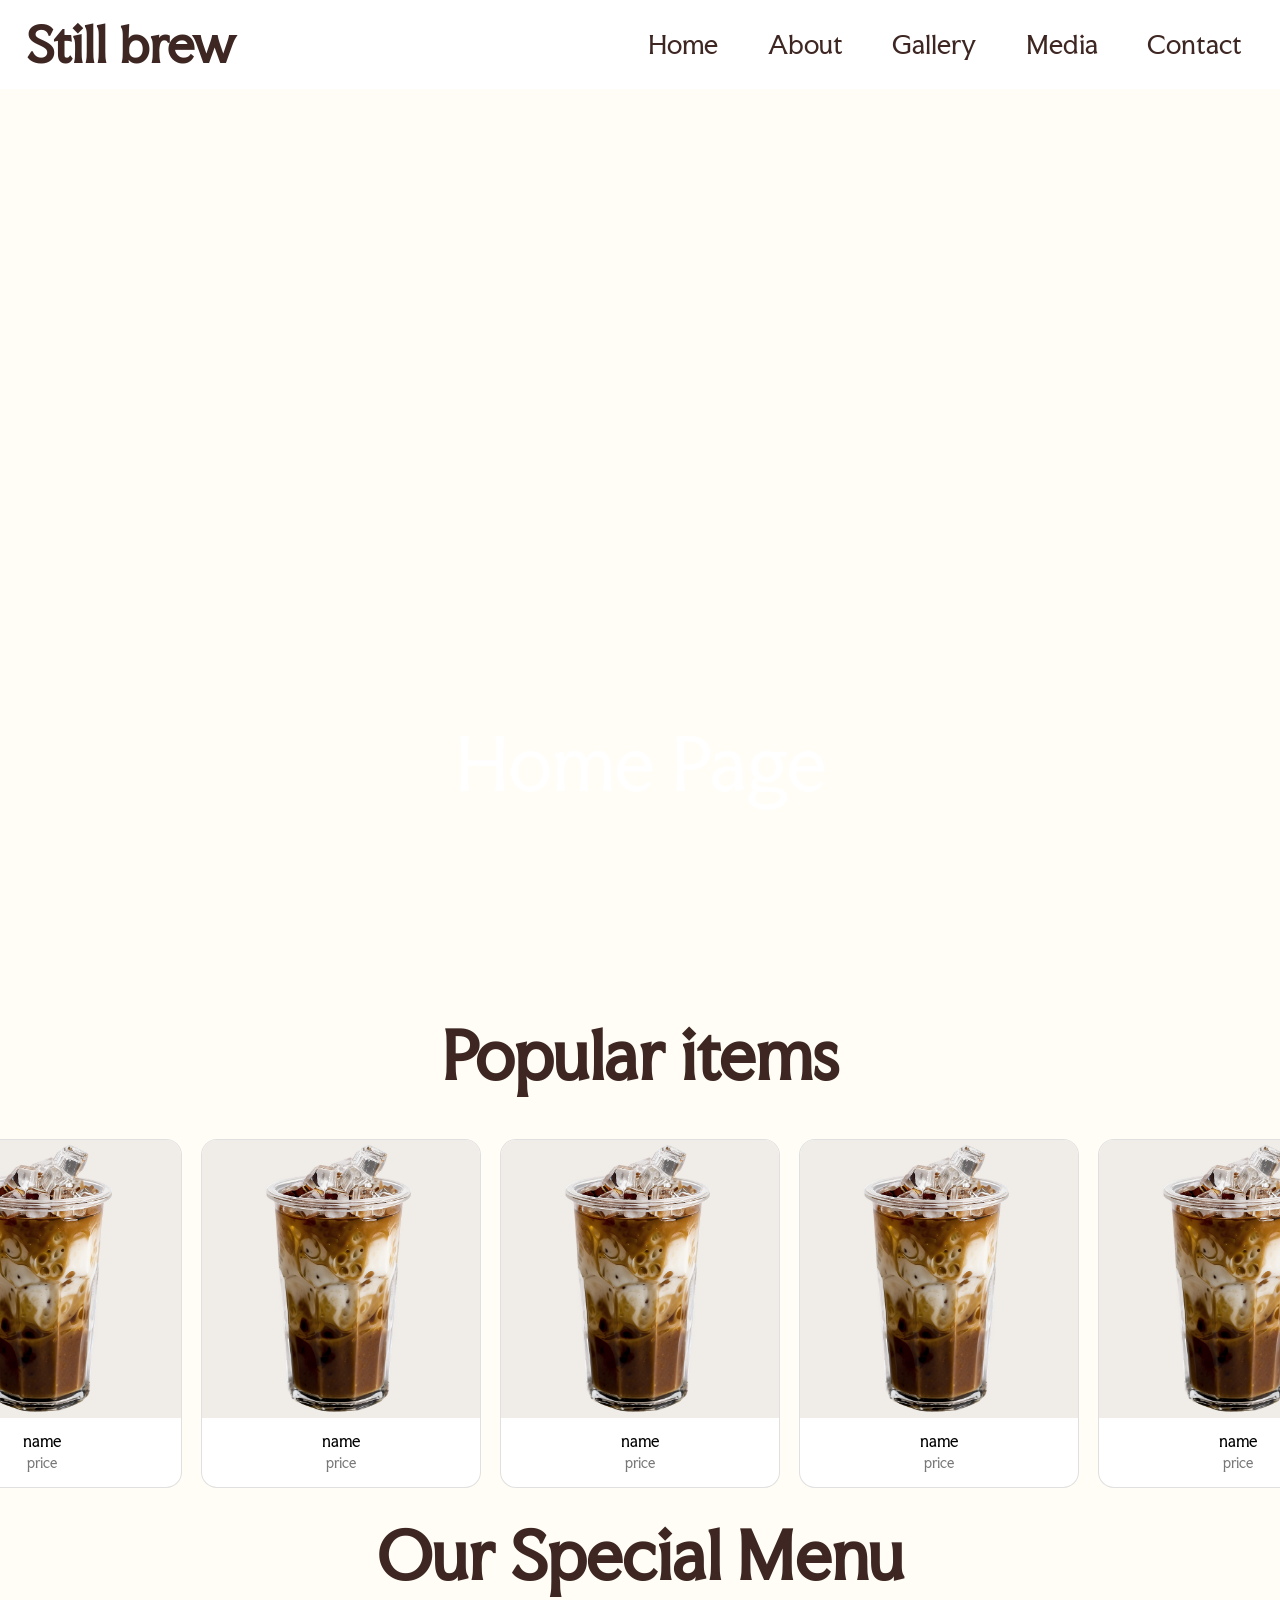
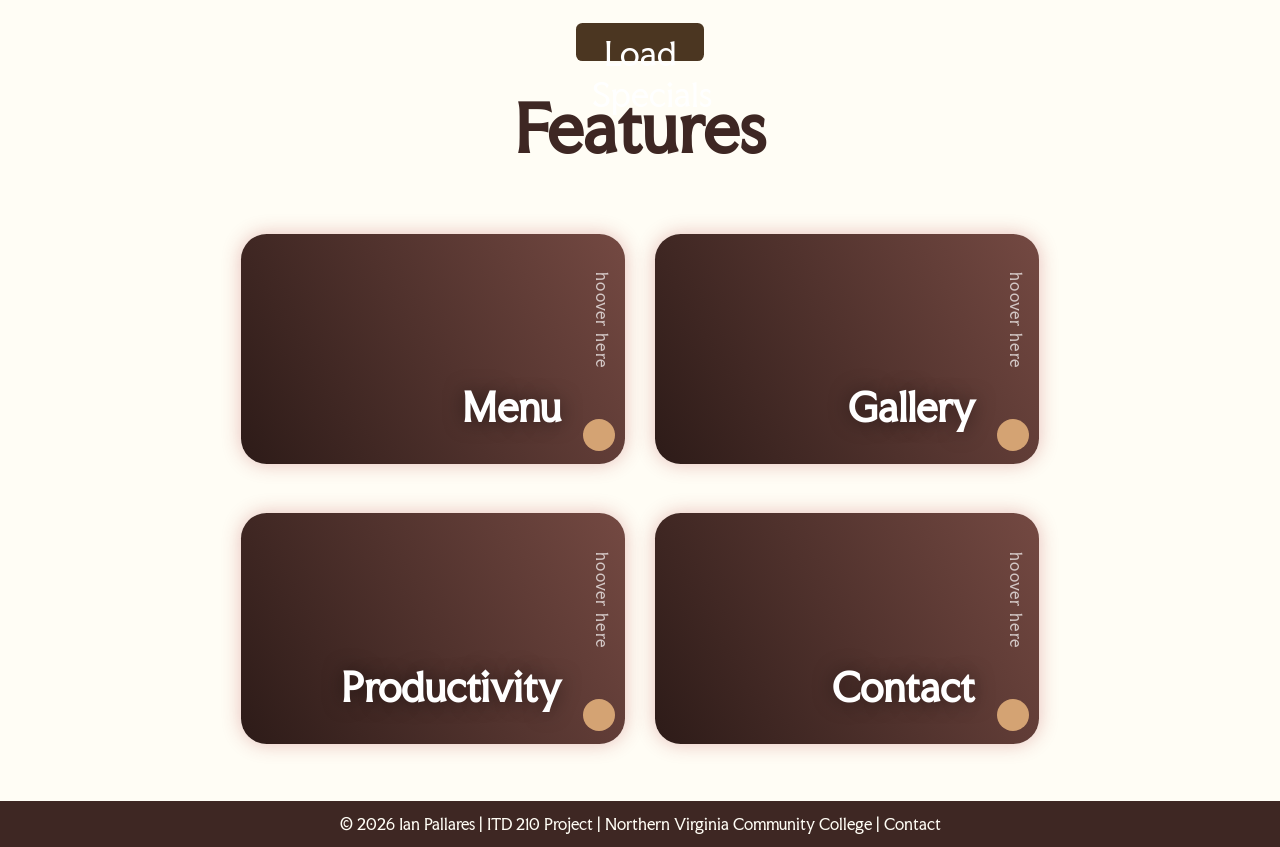
==== Milestone_project/index.html @ f3f9508e "Add files via upload" ====
<!DOCTYPE html>
<html lang="en">

<head>
    <meta charset="UTF-8">
    <meta name="viewport" content="width=device-width, initial-scale=1.0">
    <title>Document</title>
    <link rel="stylesheet" href="css/style.css">
    <link rel="preconnect" href="https://fonts.googleapis.com">
    <link rel="preconnect" href="https://fonts.gstatic.com" crossorigin>
    <link href="https://fonts.googleapis.com/css2?family=Faculty+Glyphic&display=swap" rel="stylesheet">
</head>
<body>
    <header>
        <div class="navbar">
            <!-- The name of the website can change on a future-->
            <span class="brand">Still brew</span>

            <button class="menu-toggle" aria-label="Menu" aria-expanded="false" aria-controls="primary-nav">
                <span></span><span></span><span></span>
            </button>

            <nav id="primary-nav" aria-label="Main navigation">
                <a href="index.html" class="nav-item">Home</a>
                <a href="about.html" class="nav-item">About</a>
                <a href="gallery.html" class="nav-item">Gallery</a>
                <a href="media.html" class="nav-item">Media</a>
                <a href="contact.html" class="nav-item">Contact</a>
            </nav>
        </div>
    </header>
    <section class="hero">
        <div class="hero-title">Home Page</div>
        <video autoplay loop muted playsinline class="hero-bg" src="videos/temporal example.mp4"></video>
    </section>

    <main>
        <h2 class="reveal">Popular items</h2>
        <section class="container-best-sellers">
            <div class="card-item reveal">
                <div class="card-image">
                    <!-- I am not using "alt" for now because those are only examples, i am gonna create images with AI and replace the ones i have right now-->
                    <img src="images/iced-coffee.png" alt="iced coffee beverage">
                </div>
                <div class="content">
                    <h3>name</h3>
                    <p>price</p>
                </div>
            </div>
            <div class="card-item reveal">
                <div class="card-image">
                    <!-- I am not using "alt" for now because those are only examples, i am gonna create images with AI and replace the ones i have right now-->
                    <img src="images/iced-coffee.png" alt="iced coffee beverage">
                </div>
                <div class="content">
                    <h3>name</h3>
                    <p>price</p>
                </div>
            </div>
            <div class="card-item reveal">
                <div class="card-image">
                    <!-- I am not using "alt" for now because those are only examples, i am gonna create images with AI and replace the ones i have right now-->
                    <img src="images/iced-coffee.png" alt="iced coffee beverage">
                </div>
                <div class="content">
                    <h3>name</h3>
                    <p>price</p>
                </div>
            </div>
            <div class="card-item reveal">
                <div class="card-image">
                    <!-- I am not using "alt" for now because those are only examples, i am gonna create images with AI and replace the ones i have right now-->
                    <img src="images/iced-coffee.png" alt="iced coffee beverage">
                </div>
                <div class="content">
                    <h3>name</h3>
                    <p>price</p>
                </div>
            </div>
            <div class="card-item reveal">
                <div class="card-image">
                    <!-- I am not using "alt" for now because those are only examples, i am gonna create images with AI and replace the ones i have right now-->
                    <img src="images/iced-coffee.png" alt="iced coffee beverage">
                </div>
                <div class="content">
                    <h3>name</h3>
                    <p>price</p>
                </div>
            </div>
        </section>


        <section id="coffee-specials" class="reveal">
            <h2>Our Special Menu</h2>

            <button class="btn" id="loadBtn">Load Specials</button>

            <p id="loadingMessage" style="display: none;">Loading...</p>
            <p id="errorMessage"></p>

            <div id="dataContainer">
            </div>
        </section>

        <h2 class="reveal">Features</h2>
        <section class="container-features reveal">
            <div class="card-features menu">
                <h3>Menu</h3>
                <p>Click here to see our variety of delicious food and drink options</p>
                <span>hoover here</span>
                <div class="pic"></div>
                <!-- Do not forget. Button tag acts as a decoration too-->
                <button onclick="window.location.href='about.html';"></button>
            </div>
            <div class="card-features gallery">
                <h3>Gallery</h3>
                <p>A collection of different media about us</p>
                <span>hoover here</span>
                <div class="pic"></div>
                <button onclick="window.location.href='gallery.html';"></button>
            </div>
            <div class="card-features productivity">
                <h3>Productivity</h3>
                <p>Tools to help you being productive</p>
                <span>hoover here</span>
                <div class="pic"></div>
                <button onclick="window.location.href='media.html';"></button>
            </div>
            <div class="card-features contact">
                <h3>Contact</h3>
                <p>See our contact info and our current location</p>
                <span>hoover here</span>
                <div class="pic"></div>
                <!-- I didn't know button tags could do this-->
                <button onclick="window.location.href='contact.html';"></button>
            </div>
        </section>
    </main>

    <footer class="footer">
        © 2026 Ian Pallares | ITD 210 Project | Northern Virginia Community College | <a
            href="mailto:ijp32337@email.vccs.edu" style="text-decoration: none; color: inherit;">Contact</a>
    </footer>

    <script>
        function revealOnScroll() {
            var reveals = document.querySelectorAll(".reveal");

            for (var i = 0; i < reveals.length; i++) {
                var windowHeight = window.innerHeight;
                var elementTop = reveals[i].getBoundingClientRect().top;
                var revealPoint = 100;

                if (elementTop < windowHeight - revealPoint) {
                    reveals[i].classList.add("active");
                }
            }
        }
        window.addEventListener("scroll", revealOnScroll);

        revealOnScroll();
    </script>

    <script src="js/script.js"></script>
    
    <!-- Tiny JS for the mobile menu -->
    <script>
        const menuToggle = document.querySelector('.menu-toggle');
        const nav = document.getElementById('primary-nav');

        menuToggle.addEventListener('click', () => {
            const isOpen = nav.classList.toggle('active');
            // Update accessibility state
            menuToggle.setAttribute('aria-expanded', isOpen ? 'true' : 'false');
        });
    </script>
</body>

</html>
---- Milestone_project/css/style.css ----
* {
    margin: 0;
    padding: 0;
    box-sizing: border-box;
}

body {
    font-family: Arial, Helvetica, sans-serif;
    background-color: #FFFDF5;
    overflow-x: hidden;
}

/** Navbar **/
.navbar {
    display: flex;
    justify-content: space-between;
    align-items: center;
    padding: 1vw 2vw;
    color: #3E2723;
    background-color: white;
}
.brand {
    font-size: 5vw;
    font-weight: bold;
    font-family: "Faculty Glyphic", sans-serif;
}

/* Mobile nav */

/*This is the nav for mobile devices */
#primary-nav.active {
    display: flex;
    flex-direction: column;
    position: absolute;
    top: 40px;
    left: 0;
    width: 100%;
    background-color: white;
    padding: 20px;
    z-index: 4;
    border-bottom: 2px solid #3E2723;
    list-style: none;
}

/* I have been having problems with the first mobile approach due to the navbar, the error happened because i reused some code and i forgot to erase the things i didn't need more jajajajaja */

#primary-nav.active a {
    display: block;
    font-size: 1.5rem;
    margin: 10px 0;
    font-family: "Faculty Glyphic", sans-serif;
    /* Change the font later */
    text-decoration: none;
    color: #3E2723;
}

nav {
    display: none;
}


.nav-item {
    padding: 10px;
}

nav a:hover {
    background-color: #869d7a;
    border-radius: 8px;
    transition: color 0.5s ease, background-color 0.30s ease
}

.hero {
    /* Here i used 100 vh for the height so my hero video fills the entire screen on mobile */
    position: relative;
    width: 100%;
    height: 100vh;
    overflow: hidden;
    display: flex;
    justify-content: center;
    align-items: center;
}

.hero video {
    position: absolute;
    top: 0;
    left: 0;
    width: 100%;
    height: 100%;
    object-fit: cover; 
    z-index: 1;
}

@keyframes loadIn {
    from { opacity: 0; transform: translateY(20px); }
    to { opacity: 1; transform: translateY(0); }
}

.hero-title {
    animation: loadIn 0.8s ease-out forwards;
    position: relative;
    z-index: 2;
    color: white;
    text-align: center;
    font-size: 2.5rem;
    top: 25%;
    font-family: "Faculty Glyphic", sans-serif;
}

/* Hamburger (hidden on desktop) */
.menu-toggle {
    display: inline-block;
    background: transparent;
    border: 0;
    padding: 6px;
    cursor: pointer;
}

.menu-toggle span {
    display: block;
    width: 24px;
    height: 3px;
    background: #3E2723;
    margin: 4px 0;
    transition: 0.3s;
}

h2 {
    text-align: center;
    font-size: 10vw;
    margin-top: 15px;
    margin-bottom: 15px;
    color: #3E2723;
    font-family: "Faculty Glyphic", sans-serif;
}

/** Cards **/

.container-best-sellers {
    display: flex;
    overflow-x: auto;
    scroll-snap-type: x mandatory;
    -webkit-overflow-scrolling: touch; /* smooth on iOS */
    gap: 1.25rem;
    padding: 1rem 1.5rem 0rem;
    scroll-padding-inline: 1.5rem;
    scrollbar-width: none; /* Firefox */
}
.container-best-sellers::-webkit-scrollbar {
  display: none; /* Chrome/Safari */
}


/** reveal for animations on scroll **/
.reveal {
    opacity: 0;
    transform: translateY(100px);
    transition: all 0.8s ease-out;
}

.reveal.active {
    opacity: 1;
    transform: translateY(0);
}

.card-item {
    flex: 0 0 75vw;       /* shows ~1.3 cards → hints more content */
    max-width: 280px;
    min-width: 200px;
    scroll-snap-align: center;
    background: #fff;
    border: 0.5px solid rgba(0, 0, 0, 0.12);
    border-radius: 16px;
    overflow: hidden;
    cursor: pointer;
    transition: transform 0.3s ease, box-shadow 0.3s ease, border-color 0.3s ease;
}

.card-item:hover {
    transform: translateY(-6px) scale(1.02);
    border-color: rgba(0, 0, 0, 0.25);
    box-shadow: 0 12px 28px rgba(0, 0, 0, 0.10);
}


.card-image {
    width: 100%;
    aspect-ratio: 1 / 1;
    overflow: hidden;
    background: #f0ede8;
}
.card-image img {
    width: 100%;
    height: 100%;
    object-fit: cover;
    transition: transform 0.4s ease;
}
.card-item:hover .card-image img {
    transform: scale(1.07) rotate(2deg);
}

.content {
    padding: 0.85rem 1rem 1rem;
    text-align: center;
    font-family: "Faculty Glyphic", sans-serif;

}
.content h3 {
    font-size: 15px;
    font-weight: 500;
    margin-bottom: 4px;
}
.content p {
    font-size: 13px;
    color: #777;
}

.btn {
    display: block;
    padding: 10px 16px;
    margin: 0 auto;
    cursor: pointer;
    background-color: #4b3621;
    color: white;
    border: none;
    border-radius: 5px;
    justify-content: center;
    font-family: "Faculty Glyphic", sans-serif;

}

#loadBtn {
    transition: transform 0.3s ease, background-color 0.3s ease;
}

#loadBtn:hover {
    transform: scale(1.05);
    background-color: #5d4037;
}

#dataContainer div {
    background: #f9f9f9;
    border: 1px solid #ddd;
    padding: 15px;
    margin-top: 12px;
    border-radius: 8px;
}

#errorMessage {
    color: red;
}

#dataContainer img {
    border-radius: 5px;
    margin-bottom: 10px;
}

/** Cards for features**/

/** Card 1 **/

.container-features {
    display: grid;
    gap: 5px;
    padding: 3vw;
    justify-content: center;
}

.container-features .card-features {
    position: relative;
    width: 90vw;
    height: 50vw;
    padding: 4vw;
    background: linear-gradient(60deg, #2D1B18 0%, #744942 100%);
    overflow: hidden;
    margin-bottom: 3.5vw;
    border-radius: 20px;
    box-shadow: 0 0 1.5vw rgba(175, 47, 47, 0.3);
}

/** Making these cards responsive is hard (╥﹏╥) **/

.container-features .card-features h3 {
    z-index: 99;
    position: absolute;
    bottom: 6vw;
    right: 20vw;
    font-size: 11vw;
    font-weight: 700;
    color: #fff;
    pointer-events: none;
    transition: 0.2s ease;
    text-shadow: 0 0 1.5vw rgba(0, 0, 0, 0.5);
    font-family: "Faculty Glyphic", sans-serif;

}

.container-features .card-features p {
    z-index: 99;
    position: absolute;
    bottom: 6vw;
    right: 13vw;
    width: 60vw;
    color: #fff;
    opacity: 0;
    font-size: 4vw;
    text-align: right;
    letter-spacing: 0.1vw;
    transition: 0.2s ease;
    font-family: "Faculty Glyphic", sans-serif;

}

/** I love these cards, but they are kind of hard to make. I still need to make them tinnier **/

.container-features .card-features span {
    z-index: 99;
    position: absolute;
    top: 9vw;
    right: 1.5vw;
    color: #fff;
    font-size: 4vw;
    letter-spacing: 0.1vw;
    writing-mode: vertical-rl;
    transition: 0.2s ease;
    opacity: 0.7;
    font-family: "Faculty Glyphic", sans-serif;
}

.container-features .card-features .pic {
    z-index: 100;
    width: 77.5vw;
    height: 42vw;
    background-size: cover;
    border-radius: 20px;
    filter: grayscale(60%);
    transition: 0.3s ease;
}

.container-features .card-features button {
    position: absolute;
    right: 2vw;
    bottom: 2vw;
    width: 8vw;
    height: 8vw;
    background-color: #D4A373;
    border: none;
    border-radius: 20px;
    cursor: pointer;
    outline: none;
    opacity: 1;
    transition: 0.3s ease;
}


.container-features .card-features:hover button {
    transform: scale(16.5);
    opacity: 0.5;
}

.container-features .card-features:hover h3 {
    bottom: 80px;
    right: 5vw;
}

.container-features .card-features:hover p {
    opacity: 1;
    right: 6vw;
}

.container-features .card-features:hover span {
    opacity: 0;
    top: 8vw;
}

.container-features .card-features:hover .pic {
    filter: grayscale(0);
    width: 100.5vw;
}

/** Cards images **/

.menu .pic {
    background-image: url(https://media.istockphoto.com/id/482528386/photo/cup-of-heart-latte-art.jpg?s=612x612&w=0&k=20&c=SfcHG-rkmGSvnm-AOsWDj63fH046qPPMMKsC5_cw-EI=);
}

.gallery .pic {
    background-image: url(https://volumesandvoyages.com/wp-content/uploads/2023/04/Best-Coffee-Shops-in-Dublin-featured.jpg);
}

.productivity .pic {
    background-image: url(https://img.freepik.com/free-photo/medium-shot-woman-working-laptop_23-2150491878.jpg?semt=ais_user_personalization&w=740&q=80);
}

.contact .pic {
    background-image: url(https://noirepack.com/cdn/shop/files/Untitled-10_1.png?v=1750770230&width=1024);
}

footer {
    background: #3E2723;
    color: #FFFDF5;
    text-align: center;
    padding: 4vw;
    font-size: 12px;
    font-family: "Faculty Glyphic", sans-serif;
}

footer a {
    text-decoration: none;
    color: white;
}

/** Tablet and desktop **/
@media (min-width: 600px) {

    .brand {
        font-size: 20px;
    }
    
    /* Data section */

    /* Footer */
    footer {
        background-color: #3E2723;
        color: #FFFDF5;
        text-align: center;
        padding: 1vw;
        font-size: 15px;
        font-family: "Faculty Glyphic", sans-serif;
    }
}


/* Desktop view */
@media (min-width: 900px) {
.menu-toggle {
    display: none;
}

    .navbar {
        display: flex;
        justify-content: space-between;
        align-items: center;
        padding: 1vw 2vw;
        color: #3E2723;
        background-color: white;
    }
    .brand {
        font-size: 3rem;
        font-weight: bold;
    }

    /* Desktop nav */
    nav {
        list-style: none;
        display: flex;
    }

    nav a {
        margin-left: 2vw;
        color: #3E2723;
        text-decoration: none;
        font-family: "Faculty Glyphic", sans-serif;
        font-size: 25px;
        transition: color 0.25s ease;
    }

    .nav-item {
        padding: 12px;
    }

    .hero-title {
        font-size: 70px;
    }

    nav a:hover {
        background-color: #869d7a;
        border-radius: 8px;
        transition: color 0.5s ease, background-color 0.30s ease
    }
    
    h2 {
        font-size: 4rem;
        margin-top: 2vw;
        margin-bottom: 2vw;
    }

    .container-best-sellers {
        justify-content: center;
        gap: 1.5vw;
    }

    .btn {
        width: 10vw;
        height: 3vw;
        font-size: 2rem;
        border-radius: 0.5vw;
    }
 /* remember to fix the style of the "specials" */
    .container-features {
        display: grid;
        grid-template-columns: repeat(6, 1fr);
        grid-template-rows: repeat(4, 1fr);
        grid-column-gap: 30px;
        grid-row-gap: 30px;
    }

    .container-features .card-features {
        position: relative;
        width: 30vw;
        height: 18vw;
        padding: 1vw;
        background: linear-gradient(60deg, #2D1B18 0%, #744942 100%);
        overflow: hidden;
        margin-bottom: 1.5vw;
        border-radius: 2vw;
        box-shadow: 0 0 1.5vw rgba(175, 47, 47, 0.3);
    }

    .menu { grid-area: 1 / 2 / 3 / 4; }
    .gallery { grid-area: 1 / 4 / 3 / 6; }
    .productivity { grid-area: 3 / 2 / 5 / 4; }
    .contact { grid-area: 3 / 4 / 5 / 6; }

    .container-features .card-features h3 {
    z-index: 99;
    position: absolute;
    bottom: 2.5vw;
    right: 5vw;
    font-size: 3vw;
    font-weight: 700;
    color: #fff;
    pointer-events: none;
    transition: 0.2s ease;
    text-shadow: 0 0 1.5vw rgba(0, 0, 0, 0.5);
}

.container-features .card-features p {
    z-index: 99;
    position: absolute;
    bottom: 3vw;
    right: 13vw;
    width: 17vw;
    color: #fff;
    opacity: 0;
    font-size: 1.2vw;
    text-align: right;
    letter-spacing: 0.1vw;
    transition: 0.2s ease;
}

/** I love these cards, but they are kind of hard to make. I still need to make them tinnier **/

.container-features .card-features span {
    z-index: 99;
    position: absolute;
    top: 3vw;
    right: 1vw;
    color: #fff;
    font-size: 1.2vw;
    letter-spacing: 0.1vw;
    writing-mode: vertical-rl;
    transition: 0.2s ease;
    opacity: 0.7;
}

.container-features .card-features .pic {
    z-index: 100;
    width: 25.5vw;
    height: 16vw;
    background-size: cover;
    border-radius: 1.2vw;
    filter: grayscale(60%);
    transition: 0.3s ease;
}

.container-features .card-features button {
    position: absolute;
    right: 0.75vw;
    bottom: 1vw;
    width: 2.5vw;
    height: 2.5vw;
    background-color: #D4A373;
    border: none;
    border-radius: 3vw;
    cursor: pointer;
    outline: none;
    opacity: 1;
    transition: 0.3s ease;
}

.container-features .card-features:hover button {
    transform: scale(16.5);
    opacity: 0.5;
}

.container-features .card-features:hover h3 {
    bottom: 8vw;
    right: 5vw;
}

.container-features .card-features:hover p {
    opacity: 1;
    right: 6vw;
}

.container-features .card-features:hover span {
    opacity: 0;
    top: 8vw;
}

.container-features .card-features:hover .pic {
    filter: grayscale(0);
    width: 35vw;

    /* Footer */
    footer {
        background-color: #3E2723;
        color: #FFFDF5;
        text-align: center;
        padding: 1vw;
        font-size: 20px;
        font-family: "Faculty Glyphic", sans-serif;
    }
}
}

@media (prefers-reduced-motion: reduce) {
    *, *::before, *::after {
        animation-duration: 0.01ms !important;
        animation-iteration-count: 1 !important;
        transition-duration: 0.01ms !important;
        scroll-behavior: auto !important;
    }
    
    /* Make reveal elements visible immediately for accessibility */
    .reveal {
        opacity: 1 !important;
        transform: none !important;
        transition: none !important;
    }
}
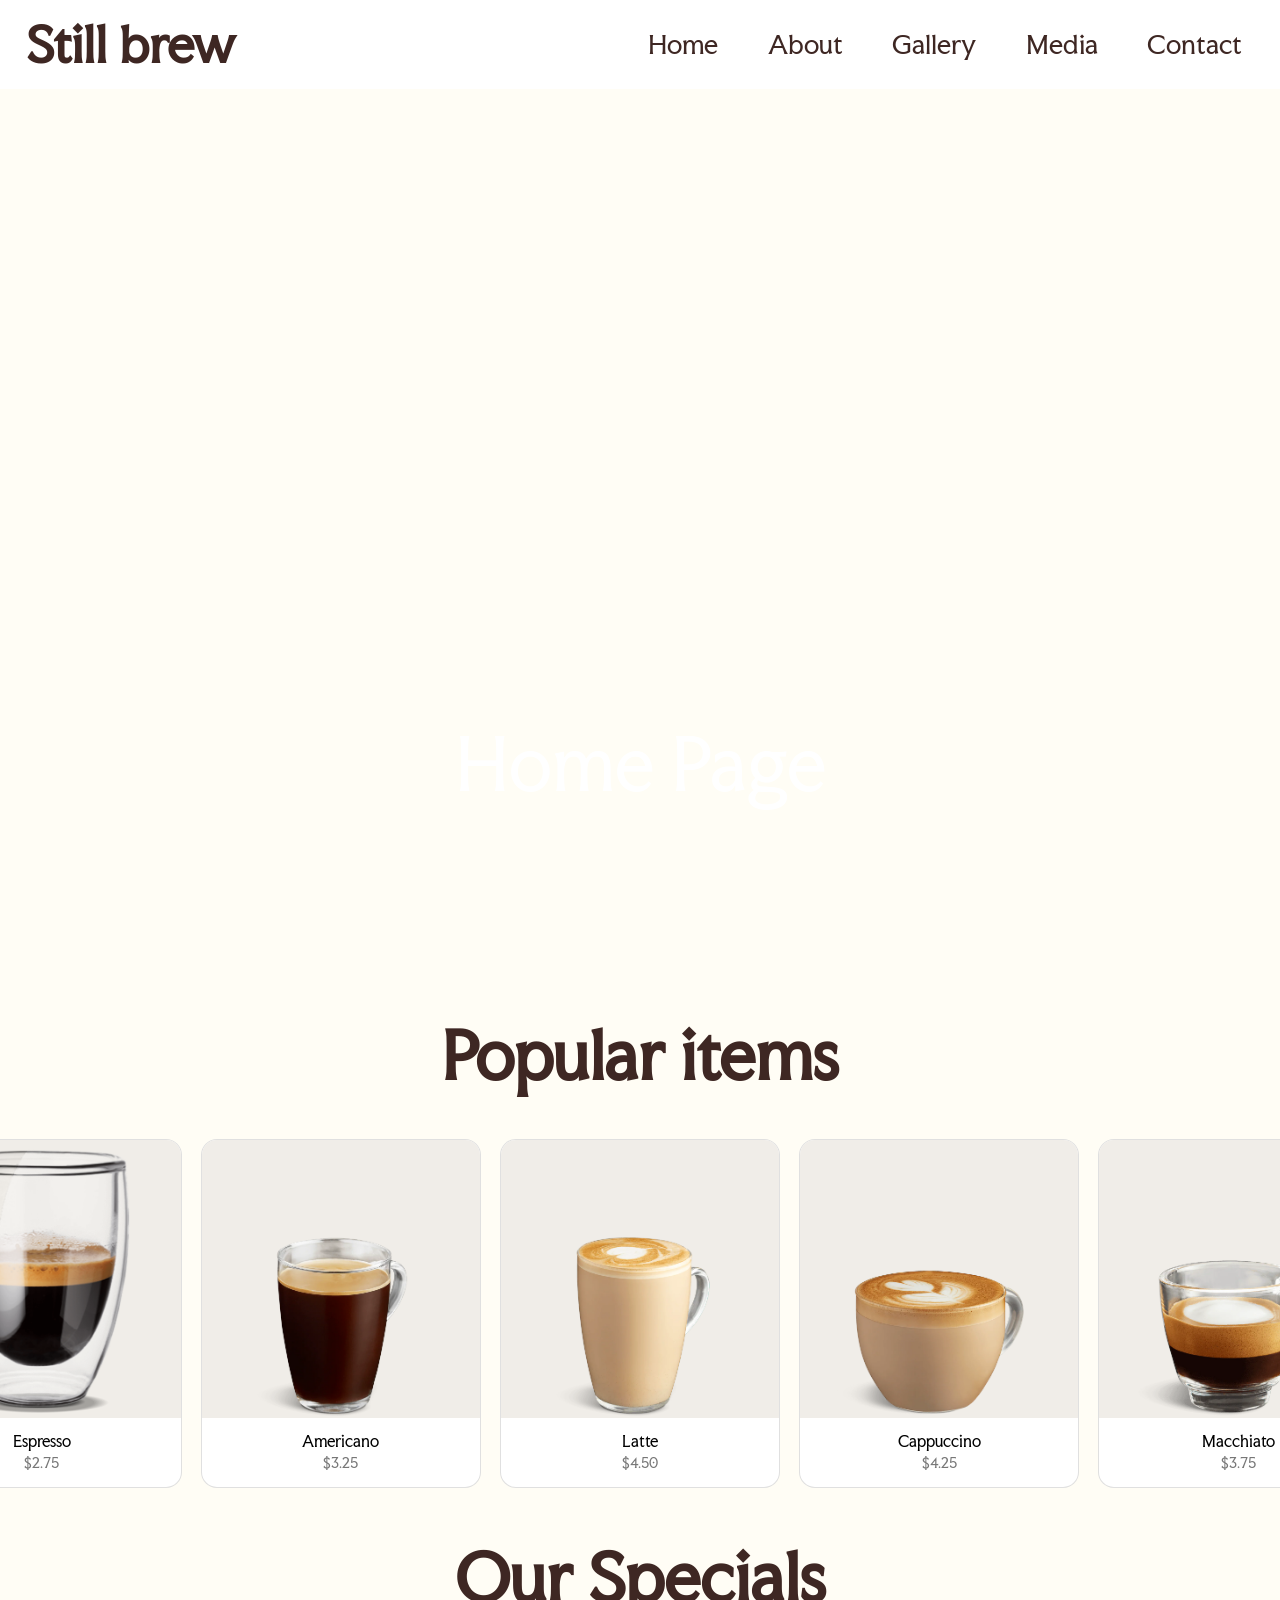
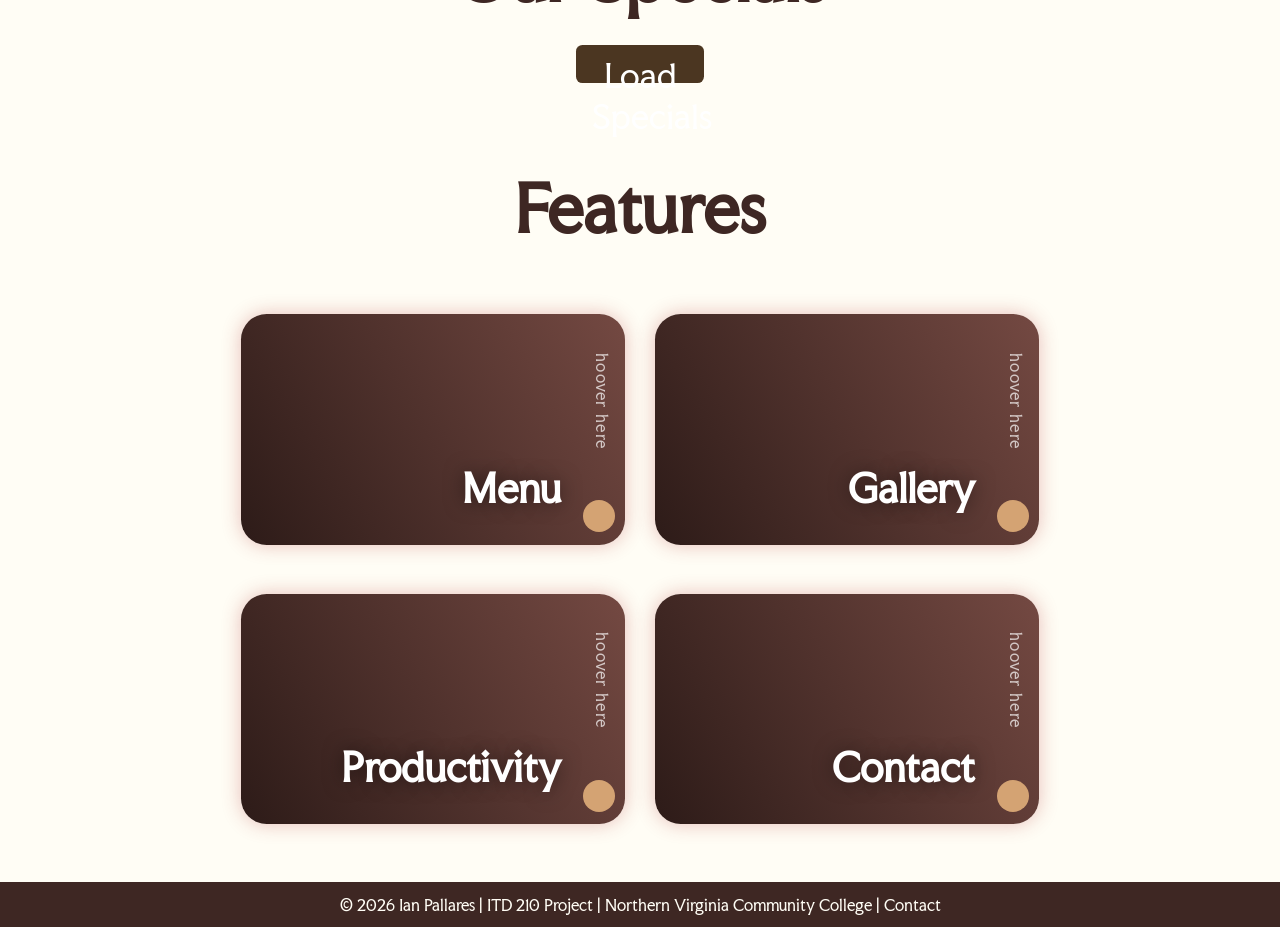
==== commit 91e44245: "Add files via upload" ====
--- a/Milestone_project/index.html
+++ b/Milestone_project/index.html
@@ -10,10 +10,10 @@
     <link rel="preconnect" href="https://fonts.gstatic.com" crossorigin>
     <link href="https://fonts.googleapis.com/css2?family=Faculty+Glyphic&display=swap" rel="stylesheet">
 </head>
+
 <body>
     <header>
         <div class="navbar">
-            <!-- The name of the website can change on a future-->
             <span class="brand">Still brew</span>
 
             <button class="menu-toggle" aria-label="Menu" aria-expanded="false" aria-controls="primary-nav">
@@ -39,68 +39,63 @@
         <section class="container-best-sellers">
             <div class="card-item reveal">
                 <div class="card-image">
-                    <!-- I am not using "alt" for now because those are only examples, i am gonna create images with AI and replace the ones i have right now-->
-                    <img src="images/iced-coffee.png" alt="iced coffee beverage">
+                    <img src="images/espresso.webp" alt="espresso cup of coffee">
                 </div>
                 <div class="content">
-                    <h3>name</h3>
-                    <p>price</p>
+                    <h3>Espresso</h3>
+                    <p>$2.75</p>
                 </div>
             </div>
             <div class="card-item reveal">
                 <div class="card-image">
-                    <!-- I am not using "alt" for now because those are only examples, i am gonna create images with AI and replace the ones i have right now-->
-                    <img src="images/iced-coffee.png" alt="iced coffee beverage">
+                    <img src="images/americano.webp" alt="americano cup of coffee">
                 </div>
                 <div class="content">
-                    <h3>name</h3>
-                    <p>price</p>
+                    <h3>Americano</h3>
+                    <p>$3.25</p>
                 </div>
             </div>
             <div class="card-item reveal">
                 <div class="card-image">
-                    <!-- I am not using "alt" for now because those are only examples, i am gonna create images with AI and replace the ones i have right now-->
-                    <img src="images/iced-coffee.png" alt="iced coffee beverage">
+                    <img src="images/latte.webp" alt="latte cup of coffee">
                 </div>
                 <div class="content">
-                    <h3>name</h3>
-                    <p>price</p>
+                    <h3>Latte</h3>
+                    <p>$4.50</p>
                 </div>
             </div>
             <div class="card-item reveal">
                 <div class="card-image">
-                    <!-- I am not using "alt" for now because those are only examples, i am gonna create images with AI and replace the ones i have right now-->
-                    <img src="images/iced-coffee.png" alt="iced coffee beverage">
+                    <img src="images/cappuccino.webp" alt="cappuchino cup of coffee">
                 </div>
                 <div class="content">
-                    <h3>name</h3>
-                    <p>price</p>
+                    <h3>Cappuccino</h3>
+                    <p>$4.25</p>
                 </div>
             </div>
             <div class="card-item reveal">
                 <div class="card-image">
-                    <!-- I am not using "alt" for now because those are only examples, i am gonna create images with AI and replace the ones i have right now-->
-                    <img src="images/iced-coffee.png" alt="iced coffee beverage">
+                    <img src="images/macchiato.webp" alt="machiato cup of coffee">
                 </div>
                 <div class="content">
-                    <h3>name</h3>
-                    <p>price</p>
+                    <h3>Macchiato</h3>
+                    <p>$3.75</p>
                 </div>
             </div>
         </section>
 
+        <section id="coffee-specials" class="reveal">
+            <h2>Our Specials</h2>
 
-        <section id="coffee-specials" class="reveal">
-            <h2>Our Special Menu</h2>
-
-            <button class="btn" id="loadBtn">Load Specials</button>
+            <div class="specials-action">
+                <button class="btn" id="loadBtn">Load Specials</button>
+            </div>
 
             <p id="loadingMessage" style="display: none;">Loading...</p>
             <p id="errorMessage"></p>
+            <div id="dataContainer" class="specials-track"></div>
+        </section>
 
-            <div id="dataContainer">
-            </div>
-        </section>
 
         <h2 class="reveal">Features</h2>
         <section class="container-features reveal">
@@ -109,7 +104,6 @@
                 <p>Click here to see our variety of delicious food and drink options</p>
                 <span>hoover here</span>
                 <div class="pic"></div>
-                <!-- Do not forget. Button tag acts as a decoration too-->
                 <button onclick="window.location.href='about.html';"></button>
             </div>
             <div class="card-features gallery">
@@ -131,7 +125,6 @@
                 <p>See our contact info and our current location</p>
                 <span>hoover here</span>
                 <div class="pic"></div>
-                <!-- I didn't know button tags could do this-->
                 <button onclick="window.location.href='contact.html';"></button>
             </div>
         </section>
@@ -162,7 +155,7 @@
     </script>
 
     <script src="js/script.js"></script>
-    
+
     <!-- Tiny JS for the mobile menu -->
     <script>
         const menuToggle = document.querySelector('.menu-toggle');
--- a/Milestone_project/css/style.css
+++ b/Milestone_project/css/style.css
@@ -228,6 +228,133 @@
 
 }
 
+#coffee-specials {
+    margin-top: 3rem;
+    margin-bottom: 2rem;
+}
+ 
+/* Centre the load button */
+.specials-action {
+    display: flex;
+    justify-content: center;
+    margin-bottom: 1.75rem;
+    
+}
+ 
+/* Scrollable track — mirrors .container-best-sellers */
+.specials-track {
+    display: flex;
+    overflow-x: auto;
+    scroll-snap-type: x mandatory;
+    -webkit-overflow-scrolling: touch;
+    gap: 1.25rem;
+    padding: 0.5rem 1.5rem 1rem;
+    scroll-padding-inline: 1.5rem;
+    scrollbar-width: none;
+    
+}
+ 
+.specials-track::-webkit-scrollbar {
+    display: none;
+    
+}
+ 
+/* Individual special card */
+.special-card {
+    flex: 0 0 75vw;
+    max-width: 480px;
+    min-width: 200px;
+    scroll-snap-align: center;
+    background: #fff;
+    border: 0.5px solid rgba(0, 0, 0, 0.12);
+    border-radius: 16px;
+    overflow: hidden;
+    transition: transform 0.3s ease, box-shadow 0.3s ease, border-color 0.3s ease;
+    margin: 0 auto;
+
+}
+ 
+.special-card:hover {
+    transform: translateY(-6px) scale(1.02);
+    border-color: rgba(0, 0, 0, 0.25);
+    box-shadow: 0 12px 28px rgba(0, 0, 0, 0.10);
+}
+ 
+/* Image area */
+.special-card-image {
+    width: 100%;
+    aspect-ratio: 1 / 1;
+    overflow: hidden;
+    background: #f0ede8;
+    position: relative;
+}
+ 
+.special-card-image img {
+    width: 100%;
+    height: 100%;
+    object-fit: cover;
+    display: block;
+    transition: transform 0.4s ease;
+}
+ 
+.special-card:hover .special-card-image img {
+    transform: scale(1.07) rotate(2deg);
+}
+ 
+/* "Today's Special" badge pinned to image */
+.special-badge {
+    position: absolute;
+    top: 10px;
+    left: 10px;
+    background: #4b3621;
+    color: #FFFDF5;
+    font-family: "Faculty Glyphic", sans-serif;
+    font-size: 11px;
+    letter-spacing: 0.06em;
+    text-transform: uppercase;
+    padding: 4px 10px;
+    border-radius: 20px;
+    z-index: 2;
+}
+ 
+/* Card text area */
+.special-card-content {
+    padding: 0.9rem 1rem 1.1rem;
+    font-family: "Faculty Glyphic", sans-serif;
+    text-align: center;
+}
+ 
+.special-card-content h3 {
+    font-size: 15px;
+    font-weight: 500;
+    color: #3E2723;
+    margin-bottom: 6px;
+}
+ 
+.special-card-content p.special-desc {
+    font-size: 12px;
+    color: #888;
+    line-height: 1.5;
+    margin-bottom: 8px;
+    font-family: Arial, Helvetica, sans-serif;
+}
+ 
+.special-card-content p.special-price {
+    font-size: 14px;
+    color: #4b3621;
+    font-weight: 700;
+}
+ 
+/* Empty / error state */
+.specials-empty {
+    text-align: center;
+    color: #999;
+    font-family: "Faculty Glyphic", sans-serif;
+    font-size: 14px;
+    padding: 1.5rem 1.5rem;
+    width: 100%;
+}
+
 #loadBtn {
     transition: transform 0.3s ease, background-color 0.3s ease;
 }
@@ -253,6 +380,7 @@
     border-radius: 5px;
     margin-bottom: 10px;
 }
+
 
 /** Cards for features**/
 
@@ -622,6 +750,32 @@
         font-family: "Faculty Glyphic", sans-serif;
     }
 }
+
+.special-card {
+        flex: 0 0 22vw;
+        max-width: 600px;
+    }
+
+    .special-card-content h3 {
+    font-size: 30px;
+    font-weight: 500;
+    color: #3E2723;
+    margin-bottom: 6px;
+}
+ 
+.special-card-content p.special-desc {
+    font-size: 24px;
+    color: #888;
+    line-height: 1.5;
+    margin-bottom: 8px;
+    font-family: Arial, Helvetica, sans-serif;
+}
+ 
+.special-card-content p.special-price {
+    font-size: 28px;
+    color: #4b3621;
+    font-weight: 700;
+}
 }
 
 @media (prefers-reduced-motion: reduce) {
